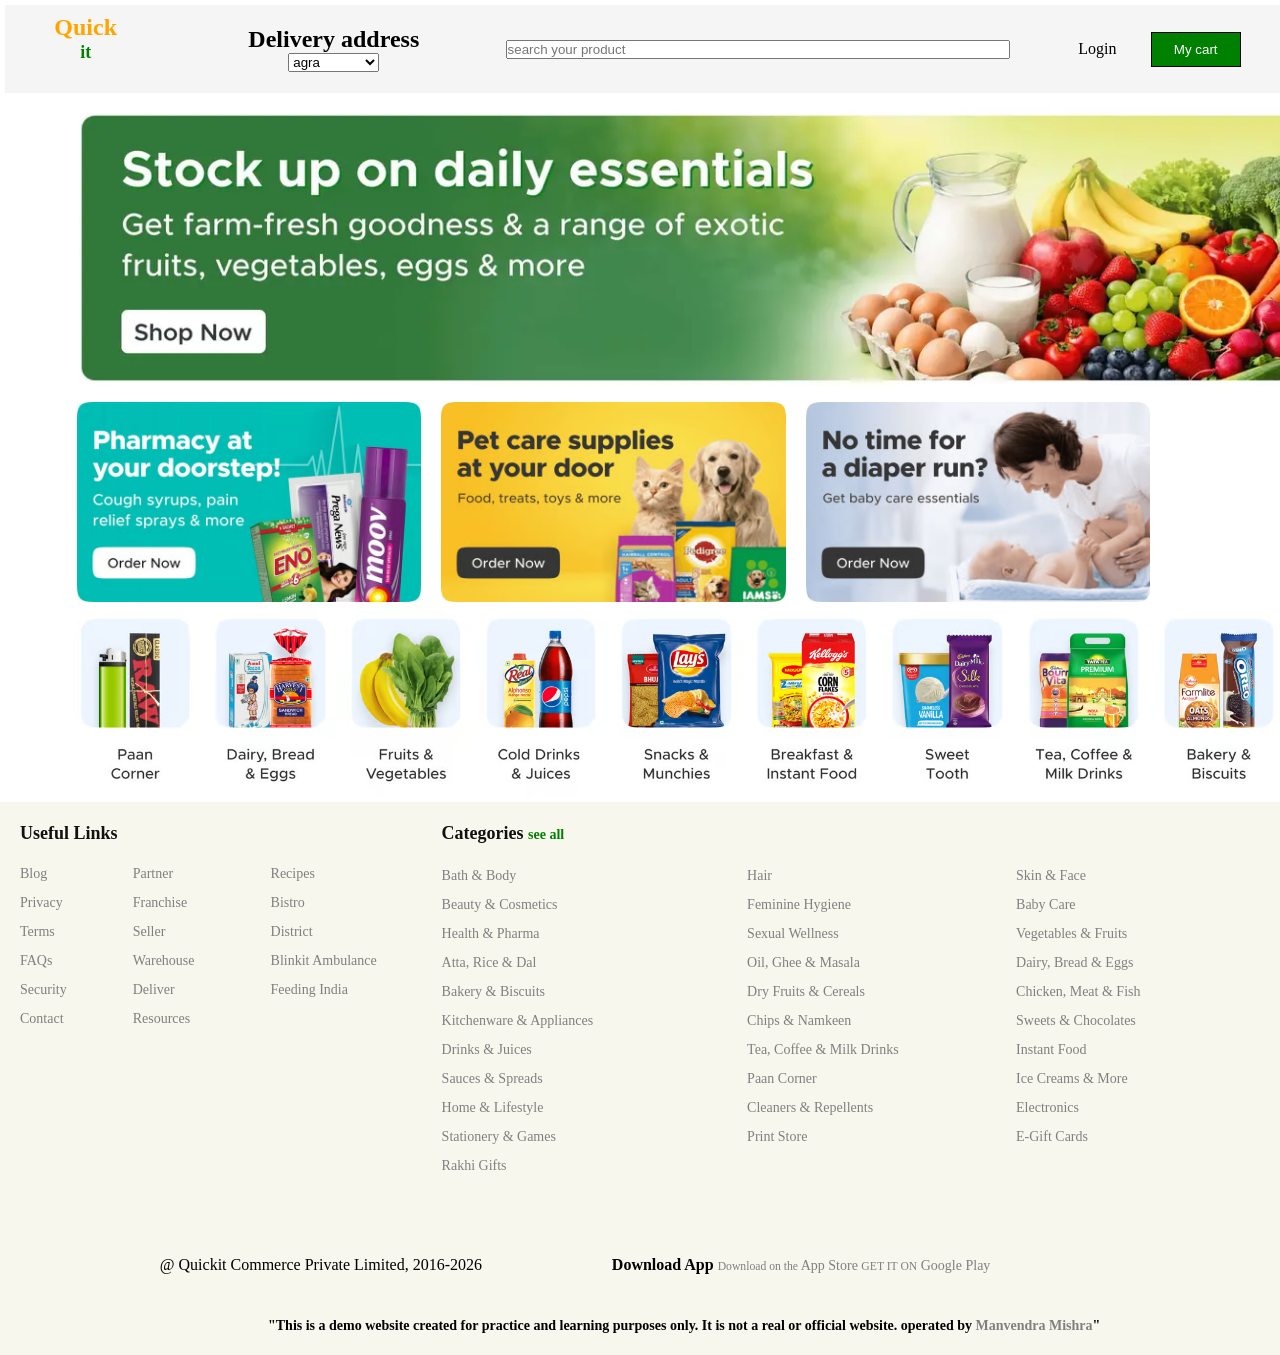
==== index.html @ 388c7b47 "Update index.html" ====
<!DOCTYPE html>
<html lang="en">
<head>
    <meta charset="UTF-8">
    <meta name="viewport" content="width=device-width, initial-scale=1.0">
    <title>Document</title>
</head>
<link rel="stylesheet" href="hii.css">
<body>
    <header>
        <div id="ha">
        <h2 style="color: orange;text-align:center ;padding-left: 5px;">Quick</h2>
        <h3 style="color:green;text-align:center;padding-left: 5px;">it</h3></div>
        <div class="loc">
        <bold><h2>Delivery address</h2></bold>
        <select>
            <option>agra</option> 
            <option>mathura</option>
            <option>gla univerty</option>
        </select></div>
        <input style="width: 40%;" placeholder="search your product">
        <a href="#" style="height:80px;cursor:pointer;"></a>Login</a>

        <button style="border: 1px solid black;background-color: green; height: 35px;color: white;width: 90px;cursor: pointer;">My cart</button>
    </header>
    <center>
       <div id="ba"><img src="Frame-1437256605-2-2.webp" style=" padding-left: 5%;
    padding-right: 5%;height: 300px"></div> 
        <div id="bb">
            <img src="pharmacy-WEB.avif">
            <img src="pet_crystal_WEB-1.avif">
            <img src="baby_crystal_WEB-1.avif">
        </div>
        <div id="bc"> 
            <img src="paan-corner_web.avif" id="img">
            <img src="Slice-2_10.avif" id="img" >
            <img src="Slice-3_9.avif"  id="img" >
            <img src="Slice-4_9.avif"  id="img" >
            <img src="Slice-5_4.avif"  id="img" >
            <img src="Slice-6_5.avif"  id="img" >
            <img src="Slice-7_3.avif"  id="img" >
            <img src="Slice-7-1_0.avif"id="img" >
            <img src="Slice-8_4.avif"  id="img" >
            <img src="Slice-10.avif"   id="img" >   
            <img src="Slice-11.avif"   id="img" >   
            <img src="Slice-12.avif"   id="img" >   
            <img src="Slice-13.avif"   id="img" >   
            <img src="Slice-14.avif"   id="img" >   
            <img src="Slice-15.avif"   id="img" >   
            <img src="Slice-16.avif"   id="img" >   
            <img src="Slice-17.avif"   id="img" >   
            <img src="Slice-18.avif"   id="img" >   
            <img src="Slice-19.avif"   id="img" >   
        </div>
    </center>
    

<footer >

    <div class="links">

        
        <div class="useful-links" >
            <h3>Useful Links</h3>

            <div  class="links-grid" >
                <ul>
                    <li><a href="#">Blog</a></li>
                    <li><a href="#">Privacy</a></li>
                    <li><a href="#">Terms</a></li>
                    <li><a href="#">FAQs</a></li>
                    <li><a href="#">Security</a></li>
                    <li><a href="#">Contact</a></li>
                </ul>

                <ul>
                    <li><a href="#">Partner</a></li>
                    <li><a href="#">Franchise</a></li>
                    <li><a href="#">Seller</a></li>
                    <li><a href="#">Warehouse</a></li>
                    <li><a href="#">Deliver</a></li>
                    <li><a href="#">Resources</a></li>
                </ul>

                <ul>
                    <li><a href="#">Recipes</a></li>
                    <li><a href="#">Bistro</a></li>
                    <li><a href="#">District</a></li>
                    <li><a href="#">Blinkit Ambulance</a></li>
                    <li><a href="#">Feeding India</a></li>
                </ul>
            </div>
        </div>

        
        <div class="Categories" >
            <h3>Categories <a href="#" style="color: green;">see all</a></h3>

            <div class="categories-grid">
                <ul>
                    <li>Bath & Body</li>
                    <li>Beauty & Cosmetics</li>
                    <li>Health & Pharma</li>
                    <li>Atta, Rice & Dal</li>
                    <li>Bakery & Biscuits</li>
                    <li>Kitchenware & Appliances</li>
                    <li>Drinks & Juices</li>
                    <li>Sauces & Spreads</li>
                    <li>Home & Lifestyle</li>
                    <li>Stationery & Games</li>
                    <li>Rakhi Gifts</li>
                </ul>

                <ul>
                    <li>Hair</li>
                    <li>Feminine Hygiene</li>
                    <li>Sexual Wellness</li>
                    <li>Oil, Ghee & Masala</li>
                    <li>Dry Fruits & Cereals</li>
                    <li>Chips & Namkeen</li>
                    <li>Tea, Coffee & Milk Drinks</li>
                    <li>Paan Corner</li>
                    <li>Cleaners & Repellents</li>
                    <li>Print Store</li>
                </ul>

                <ul>
                    <li>Skin & Face</li>
                    <li>Baby Care</li>
                    <li>Vegetables & Fruits</li>
                    <li>Dairy, Bread & Eggs</li>
                    <li>Chicken, Meat & Fish</li>
                    <li>Sweets & Chocolates</li>
                    <li>Instant Food</li>
                    <li>Ice Creams & More</li>
                    <li>Electronics</li>
                    <li>E-Gift Cards</li>
                </ul>
            </div>
        </div>

    </div>

    
    <div class="footer-bottom">

        <p>
            @ Quickit Commerce Private Limited, 2016-2026
        </p>

        <div >
            <strong>Download App</strong>

            <a href="#"">
                <i ></i>
                <span>
                    <small>Download on the</small>
                    App Store
                </span>
            </a>

            <a href="#" ">
                <i></i>
                <span>
                    <small>GET IT ON</small>
                    Google Play
                </span>
            </a>
        </div>

        <div clas="socials">
            <a href="#" aria-label="Facebook"><i"></i></a>
            <a href="#" aria-label="X"><i></i></a>
            <a href="#" aria-label="Instagram"><i></i></a>
            <a href="#" aria-label="LinkedIn"><i></i></a>
            <a href="#" aria-label="Threads"><i></i></a>
        </div>

    </div>

    
    <p class="disclaimer" >
       <b > "This is a demo website created for practice and learning purposes only. It is not a real or official website.  operated by  <a href="https://portfolio-green-five-34.vercel.app"> Manvendra Mishra</a>"</b>
    </p>
</footer>



</body>
</html>
---- hii.css ----
*{
    margin: 0;
    padding: 0;
    box-sizing: border-box;
}
header{
    display: flex;
    text-align: center;
    padding: 10px;
    margin: 5px;
    background-color:  whitesmoke;
    width: 100%;
    height: 88px;
    align-items:center;
     justify-content: space-evenly;
}
.loc{
        width: 320px;
        padding-left: 45px;

}

#bb{
    display: flex;
     padding-left: 6%;
    height:200px;
    text-align: center;
    gap: 20px;

}
#bc{
    overflow-x: scroll;
    flex-wrap: nowrap;
    display: flex;
    width: 100%;
     padding-left: 5%;

}

#img{
    height: 200px;
}

footer {
    display: flex;
    justify-content: space-between;
    flex-wrap: wrap;
    padding: 20px;
    background: rgb(247, 247, 237);
    width: 100%;
}
a {
    color: gray;
    text-decoration: none;
    font-size: 14px;
    margin-bottom: 10px;
}
h3 {
    font-size: 18px;
    font-weight: 700;
    line-height: 22px;
    margin-bottom: 22px;
    color: #111;
}
.links {
    display: flex;
    flex-direction: column;
    width: 23%;
     width: 100%;
    display: grid;
    grid-template-columns: 34% 66%;
    padding: 0 0 38px;
}
.useful-links {
    padding-left: 0;
    padding-right: 20px;
}
.links-grid {
    display: grid;
    grid-template-columns: 1fr 1.25fr 1.5fr;
    column-gap: 12px;
}
ul {
    list-style: none;
}
li {
    color: #808080;
    font-size: 14px;
    line-height: 16px;
    font-weight: 400;
    margin-bottom: 13px;
    white-space: nowrap;
    cursor: pointer;
}
 
.categories {
    width: 100%;
}
.categories-grid {
    display: grid;
    grid-template-columns: 1.15fr 1fr 1fr;
    column-gap: 25px;
    width: 100%;
}
.footer-bottom {
    width: 100%;
    height: 80px;
    display: flex;
    align-items: center;
    justify-content: space-evenly;
    padding: 10px 25px;
    gap: 15px;
}

.p {
    font-size: 12px;
    color: #808080;
    white-space: nowrap;
}

.socials {
    display: flex;
    align-items: center;
    gap: 22px;
}
.socials a {
    width: 40px;
    height: 40px;
    background: #222;
    color: #fff;
    border-radius: 50%;
    display: flex;
    align-items: center;
    justify-content: center;
    text-decoration: none;
    font-size: 20px;
    font-weight: bold;
    flex-shrink: 0;
}
 .disclaimer {
    padding: 12px 12px 0;
    font-size: 14px;
    line-height: 18px;
    font-weight: 400;
    padding-left: 20%;
    display: flex;
 }
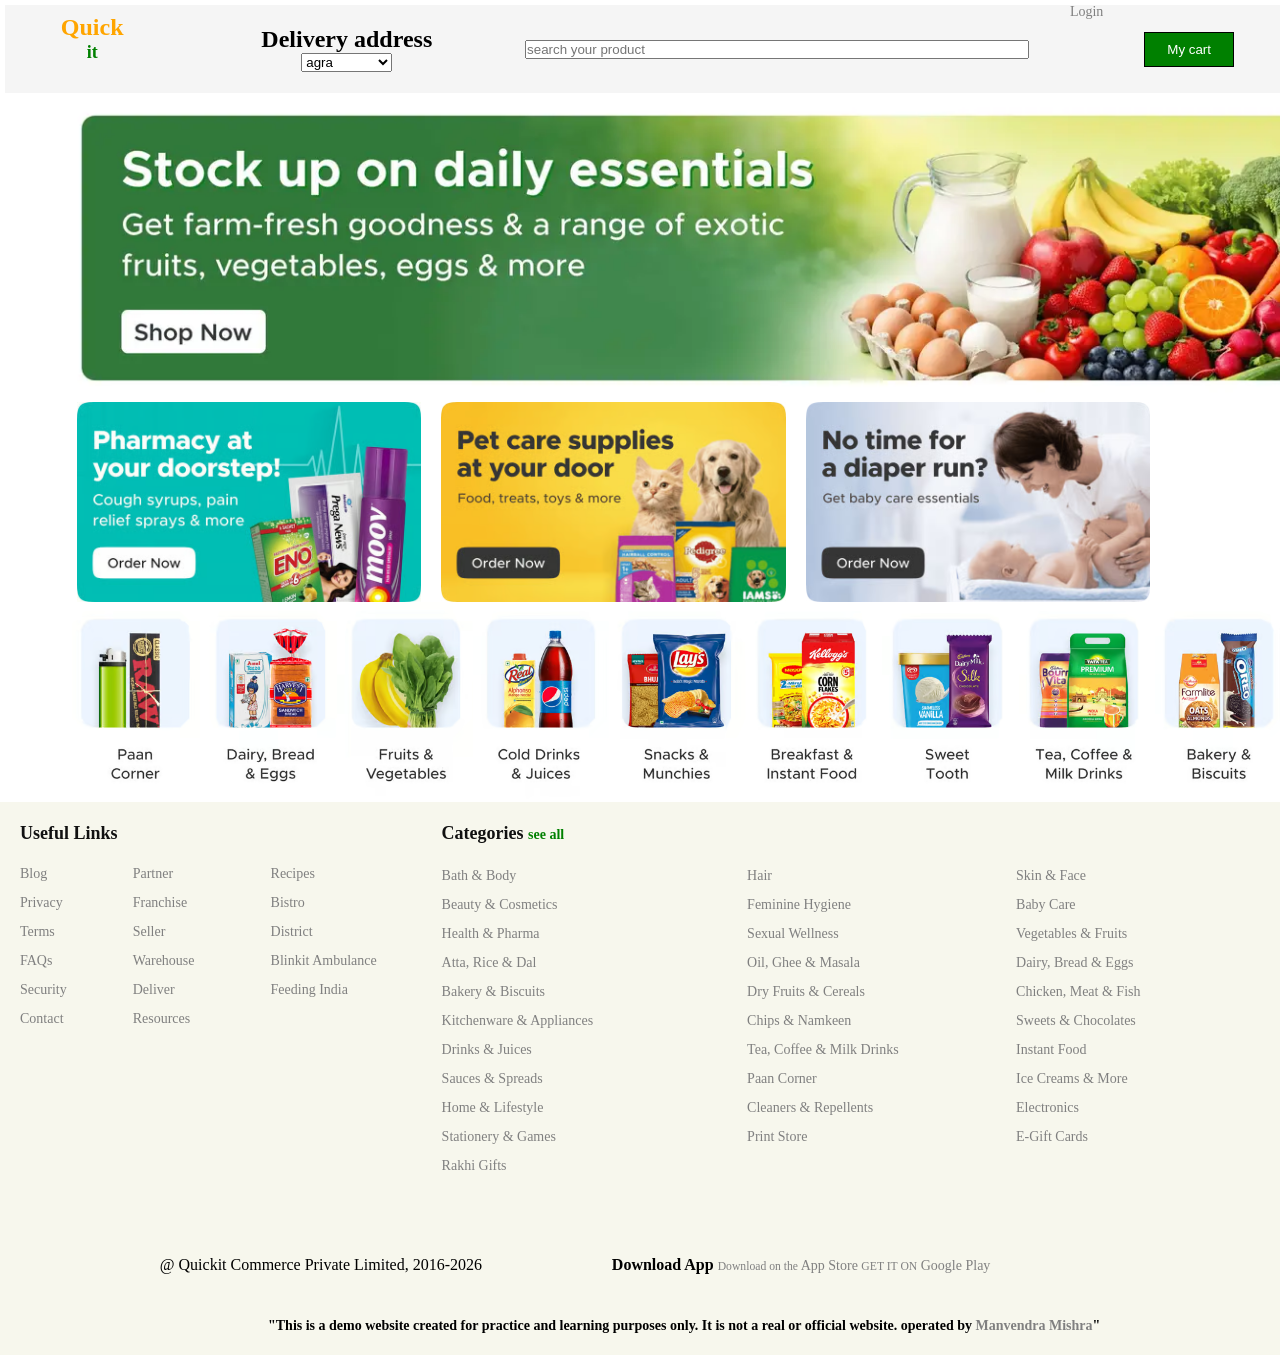
==== commit e9576671: "Update index.html" ====
--- a/index.html
+++ b/index.html
@@ -19,7 +19,7 @@
             <option>gla univerty</option>
         </select></div>
         <input style="width: 40%;" placeholder="search your product">
-        <a href="#" style="height:80px;cursor:pointer;"></a>Login</a>
+        <a href="#" style="height:80px;cursor:pointer;">Login</a>
 
         <button style="border: 1px solid black;background-color: green; height: 35px;color: white;width: 90px;cursor: pointer;">My cart</button>
     </header>
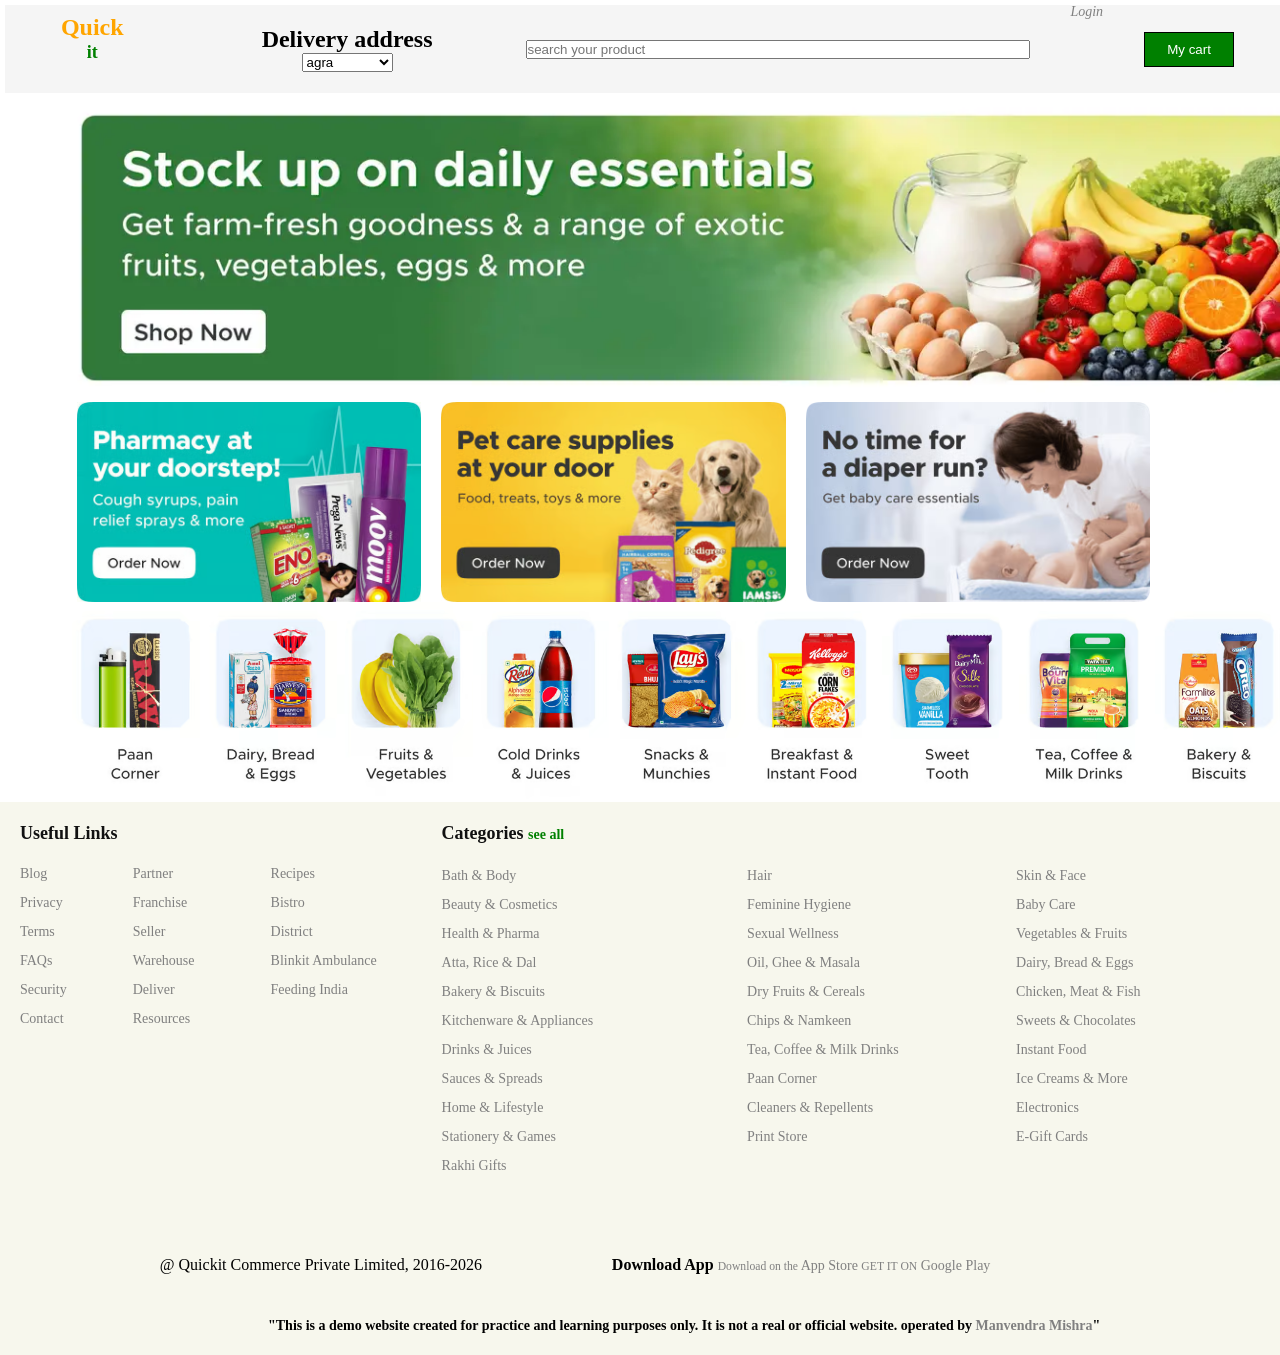
==== commit c07f79be: "Update index.html" ====
--- a/index.html
+++ b/index.html
@@ -19,7 +19,7 @@
             <option>gla univerty</option>
         </select></div>
         <input style="width: 40%;" placeholder="search your product">
-        <a href="#" style="height:80px;cursor:pointer;">Login</a>
+        <a href="#" style="height:80px;cursor:pointer;"><i>Login</i> </a>
 
         <button style="border: 1px solid black;background-color: green; height: 35px;color: white;width: 90px;cursor: pointer;">My cart</button>
     </header>
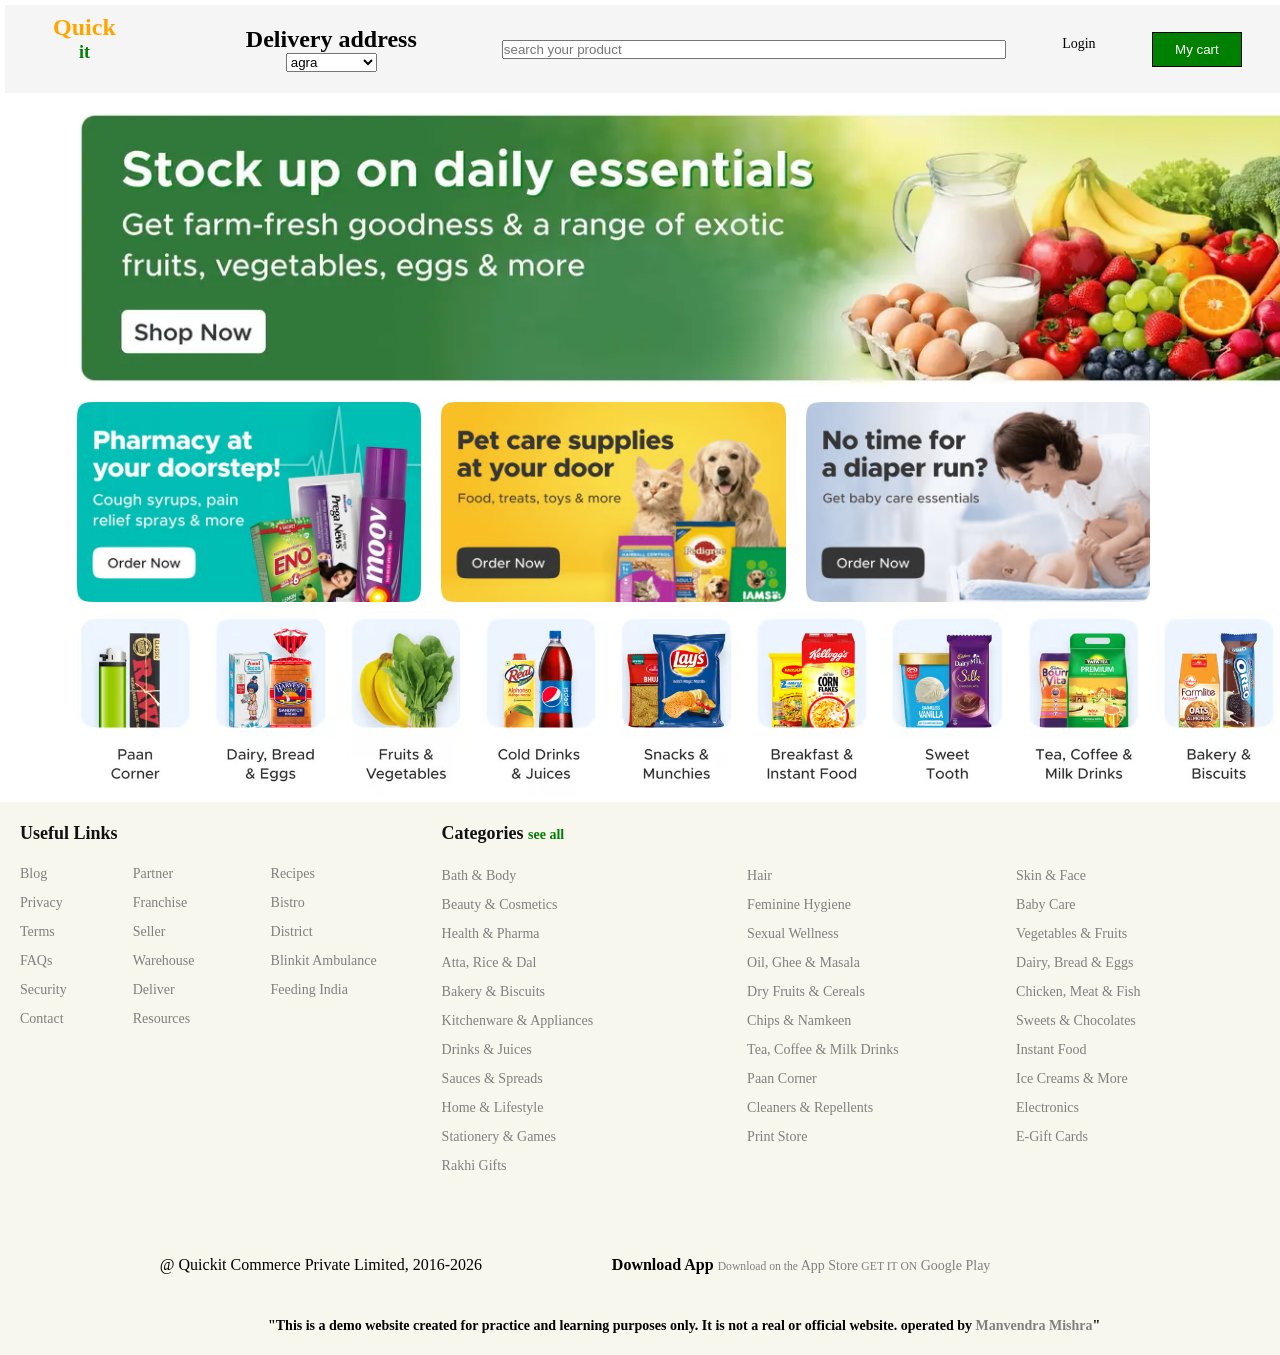
==== commit d050ccb3: "Update index.html" ====
--- a/index.html
+++ b/index.html
@@ -19,7 +19,7 @@
             <option>gla univerty</option>
         </select></div>
         <input style="width: 40%;" placeholder="search your product">
-        <a href="#" style="height:80px;cursor:pointer;"><i>Login</i> </a>
+        <a href="#top" style="width:80px;cursor:pointer;text-align:center;color:black;">Login </a>
 
         <button style="border: 1px solid black;background-color: green; height: 35px;color: white;width: 90px;cursor: pointer;">My cart</button>
     </header>
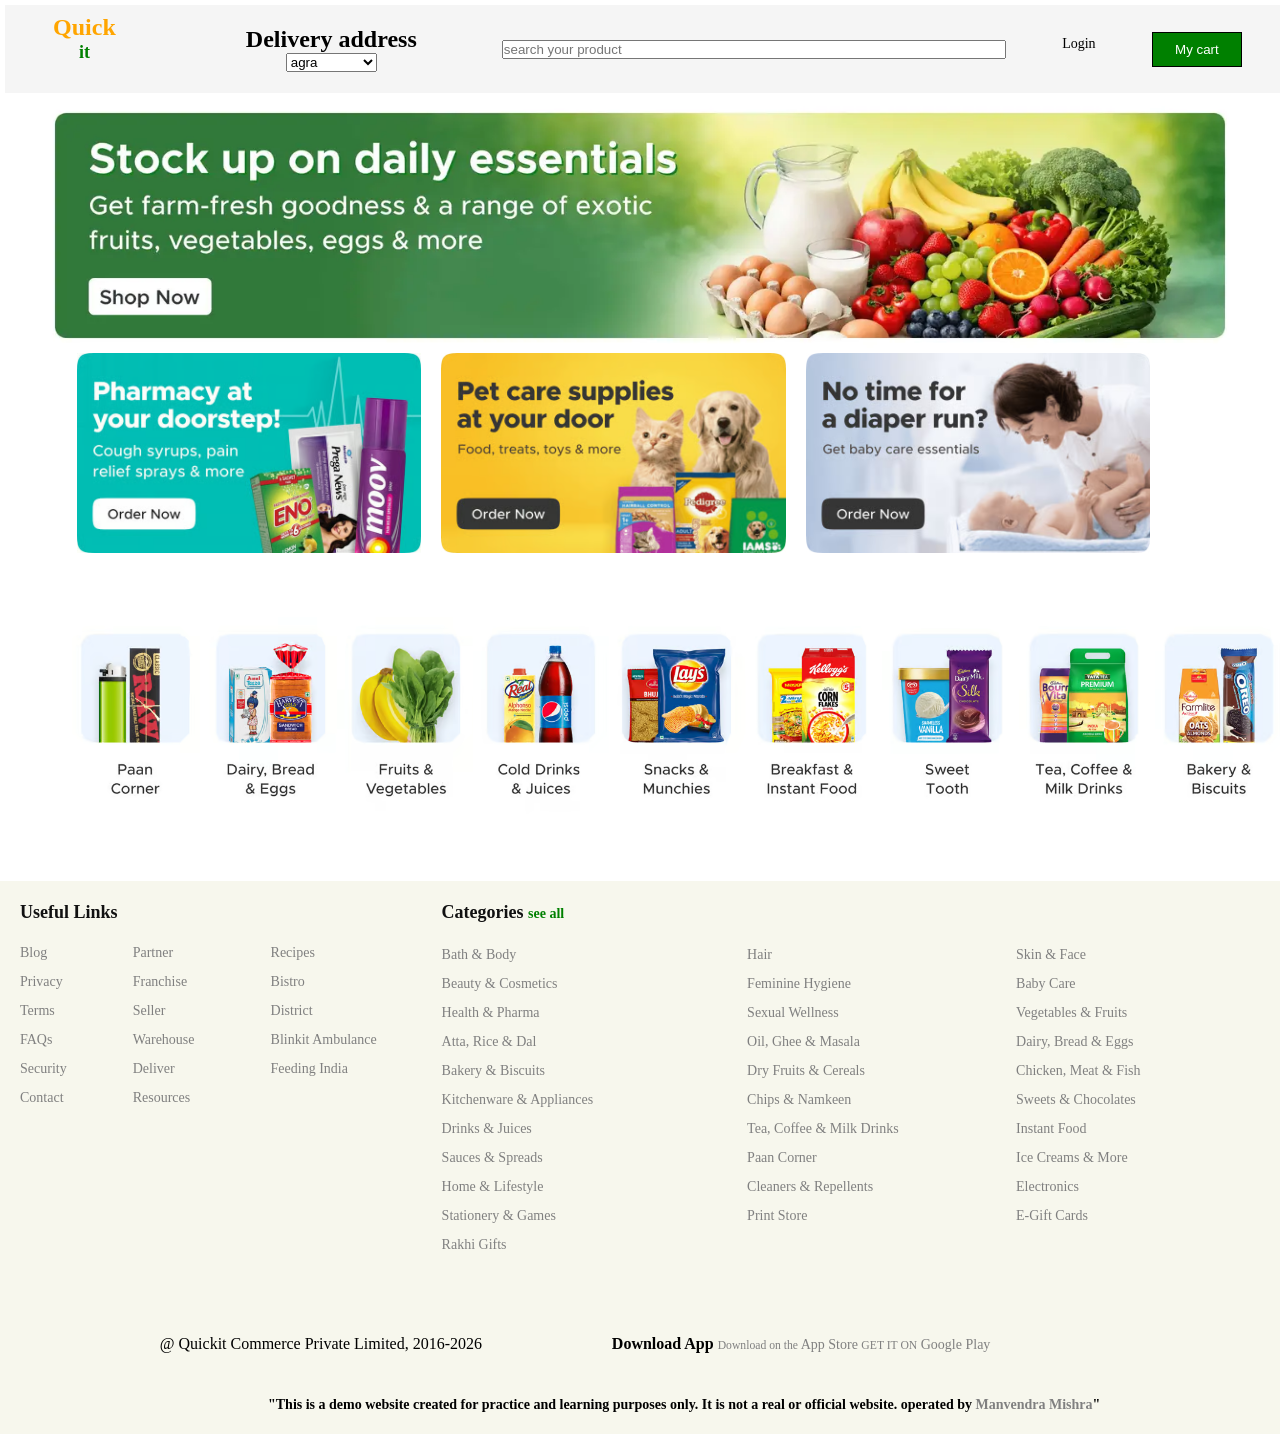
==== commit 6f4be704: "Improve image styling in index.html Updated image styles for better responsiveness and appearance." ====
--- a/index.html
+++ b/index.html
@@ -24,8 +24,11 @@
         <button style="border: 1px solid black;background-color: green; height: 35px;color: white;width: 90px;cursor: pointer;">My cart</button>
     </header>
     <center>
-       <div id="ba"><img src="Frame-1437256605-2-2.webp" style=" padding-left: 5%;
-    padding-right: 5%;height: 300px"></div> 
+       <div id="ba"><img src="Frame-1437256605-2-2.webp" style="     width: 100%;
+    max-width: 1200px;
+    height: auto;
+    display: block;
+    border-radius: 8px"></div> 
         <div id="bb">
             <img src="pharmacy-WEB.avif">
             <img src="pet_crystal_WEB-1.avif">
--- a/hii.css
+++ b/hii.css
@@ -2,6 +2,7 @@
     margin: 0;
     padding: 0;
     box-sizing: border-box;
+    max-width: 100%;
 }
 header{
     display: flex;
@@ -33,14 +34,13 @@
     flex-wrap: nowrap;
     display: flex;
     width: 100%;
-     padding-left: 5%;
+     padding: 5%;
 
 }
 
 #img{
     height: 200px;
 }
-
 footer {
     display: flex;
     justify-content: space-between;
@@ -144,4 +144,31 @@
     font-weight: 400;
     padding-left: 20%;
     display: flex;
- }+ }
+@media (min-width: 601px) and (max-width: 900px) {
+    header {
+        gap: 10px;
+        padding: 12px 2%;
+    }
+
+    .loc {
+        width: 260px;
+    }
+
+    .links {
+        grid-template-columns: minmax(0, 1fr);
+    }
+
+    .links-grid {
+        grid-template-columns: repeat(3, minmax(0, 1fr));
+    }
+
+    .categories-grid {
+        gap: 12px;
+    }
+
+    #img {
+        height: 160px;
+    }
+}
+
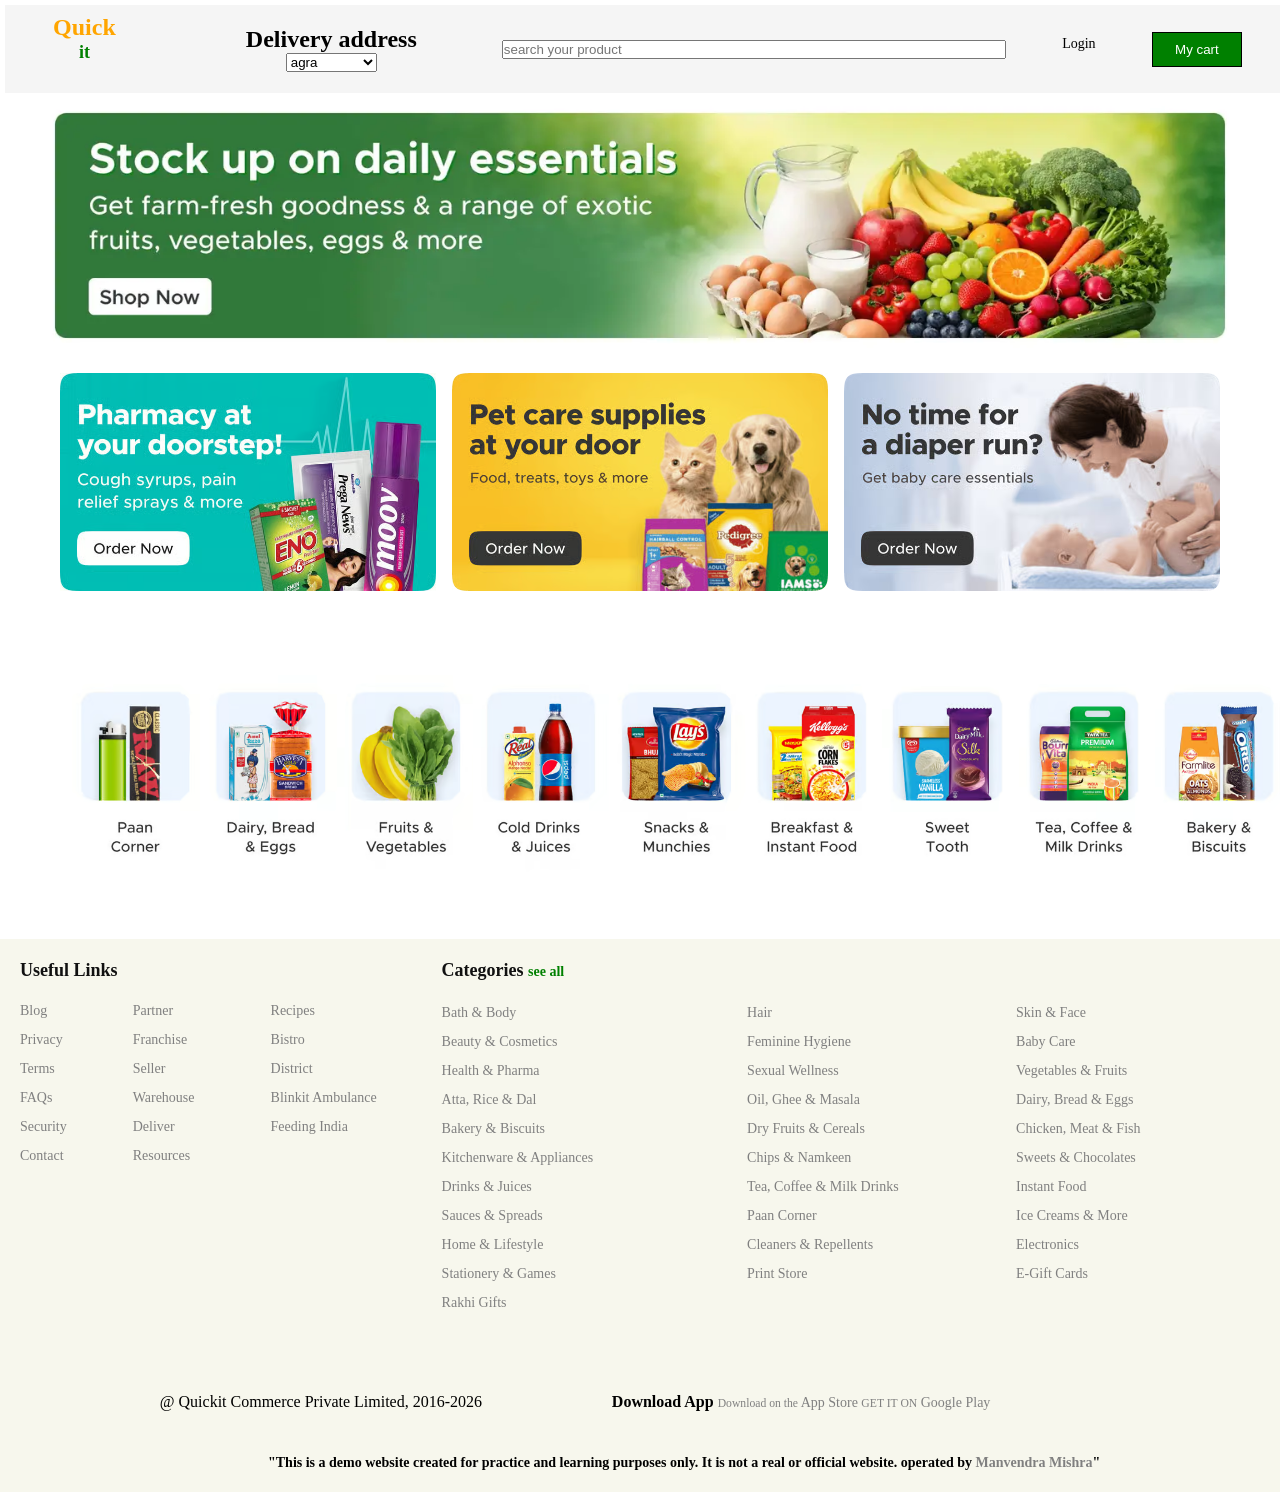
==== commit 9b1afef6: "Update links to point to processing.html" ====
--- a/index.html
+++ b/index.html
@@ -19,7 +19,7 @@
             <option>gla univerty</option>
         </select></div>
         <input style="width: 40%;" placeholder="search your product">
-        <a href="#top" style="width:80px;cursor:pointer;text-align:center;color:black;">Login </a>
+        <a href="proceesing.html" style="width:80px;cursor:pointer;text-align:center;color:black;">Login </a>
 
         <button style="border: 1px solid black;background-color: green; height: 35px;color: white;width: 90px;cursor: pointer;">My cart</button>
     </header>
@@ -68,36 +68,36 @@
 
             <div  class="links-grid" >
                 <ul>
-                    <li><a href="#">Blog</a></li>
-                    <li><a href="#">Privacy</a></li>
-                    <li><a href="#">Terms</a></li>
-                    <li><a href="#">FAQs</a></li>
-                    <li><a href="#">Security</a></li>
-                    <li><a href="#">Contact</a></li>
+                    <li><a href="proceesing.html">Blog</a></li>
+                    <li><a href="proceesing.html">Privacy</a></li>
+                    <li><a href="proceesing.html">Terms</a></li>
+                    <li><a href="proceesing.html">FAQs</a></li>
+                    <li><a href="proceesing.html">Security</a></li>
+                    <li><a href="proceesing.html">Contact</a></li>
                 </ul>
 
                 <ul>
-                    <li><a href="#">Partner</a></li>
-                    <li><a href="#">Franchise</a></li>
-                    <li><a href="#">Seller</a></li>
-                    <li><a href="#">Warehouse</a></li>
-                    <li><a href="#">Deliver</a></li>
-                    <li><a href="#">Resources</a></li>
+                    <li><a href="proceesing.html">Partner</a></li>
+                    <li><a href="proceesing.html">Franchise</a></li>
+                    <li><a href="proceesing.html">Seller</a></li>
+                    <li><a href="proceesing.html">Warehouse</a></li>
+                    <li><a href="proceesing.html">Deliver</a></li>
+                    <li><a href="proceesing.html">Resources</a></li>
                 </ul>
 
                 <ul>
-                    <li><a href="#">Recipes</a></li>
-                    <li><a href="#">Bistro</a></li>
-                    <li><a href="#">District</a></li>
-                    <li><a href="#">Blinkit Ambulance</a></li>
-                    <li><a href="#">Feeding India</a></li>
+                    <li><a href="proceesing.html">Recipes</a></li>
+                    <li><a href="proceesing.html">Bistro</a></li>
+                    <li><a href="proceesing.html">District</a></li>
+                    <li><a href="proceesing.html">Blinkit Ambulance</a></li>
+                    <li><a href="proceesing.html">Feeding India</a></li>
                 </ul>
             </div>
         </div>
 
         
         <div class="Categories" >
-            <h3>Categories <a href="#" style="color: green;">see all</a></h3>
+            <h3>Categories <a href="proceesing.html" style="color: green;">see all</a></h3>
 
             <div class="categories-grid">
                 <ul>
@@ -154,7 +154,7 @@
         <div >
             <strong>Download App</strong>
 
-            <a href="#"">
+            <a href="proceesing.html"">
                 <i ></i>
                 <span>
                     <small>Download on the</small>
@@ -162,7 +162,7 @@
                 </span>
             </a>
 
-            <a href="#" ">
+            <a href="proceesing.html" ">
                 <i></i>
                 <span>
                     <small>GET IT ON</small>
@@ -172,11 +172,11 @@
         </div>
 
         <div clas="socials">
-            <a href="#" aria-label="Facebook"><i"></i></a>
-            <a href="#" aria-label="X"><i></i></a>
-            <a href="#" aria-label="Instagram"><i></i></a>
-            <a href="#" aria-label="LinkedIn"><i></i></a>
-            <a href="#" aria-label="Threads"><i></i></a>
+            <a href="proceesing.html" aria-label="Facebook"><i"></i></a>
+            <a href="proceesing.html" aria-label="X"><i></i></a>
+            <a href="proceesing.html" aria-label="Instagram"><i></i></a>
+            <a href="proceesing.html" aria-label="LinkedIn"><i></i></a>
+            <a href="proceesing.html" aria-label="Threads"><i></i></a>
         </div>
 
     </div>
--- a/hii.css
+++ b/hii.css
@@ -22,12 +22,12 @@
 }
 
 #bb{
-    display: flex;
-     padding-left: 6%;
-    height:200px;
-    text-align: center;
-    gap: 20px;
-
+    display: grid;
+    grid-template-columns: repeat(3, 1fr);
+    gap: 16px;
+    max-width: 1200px;
+    margin: 20px auto;
+    padding: 0 20px;
 }
 #bc{
     overflow-x: scroll;
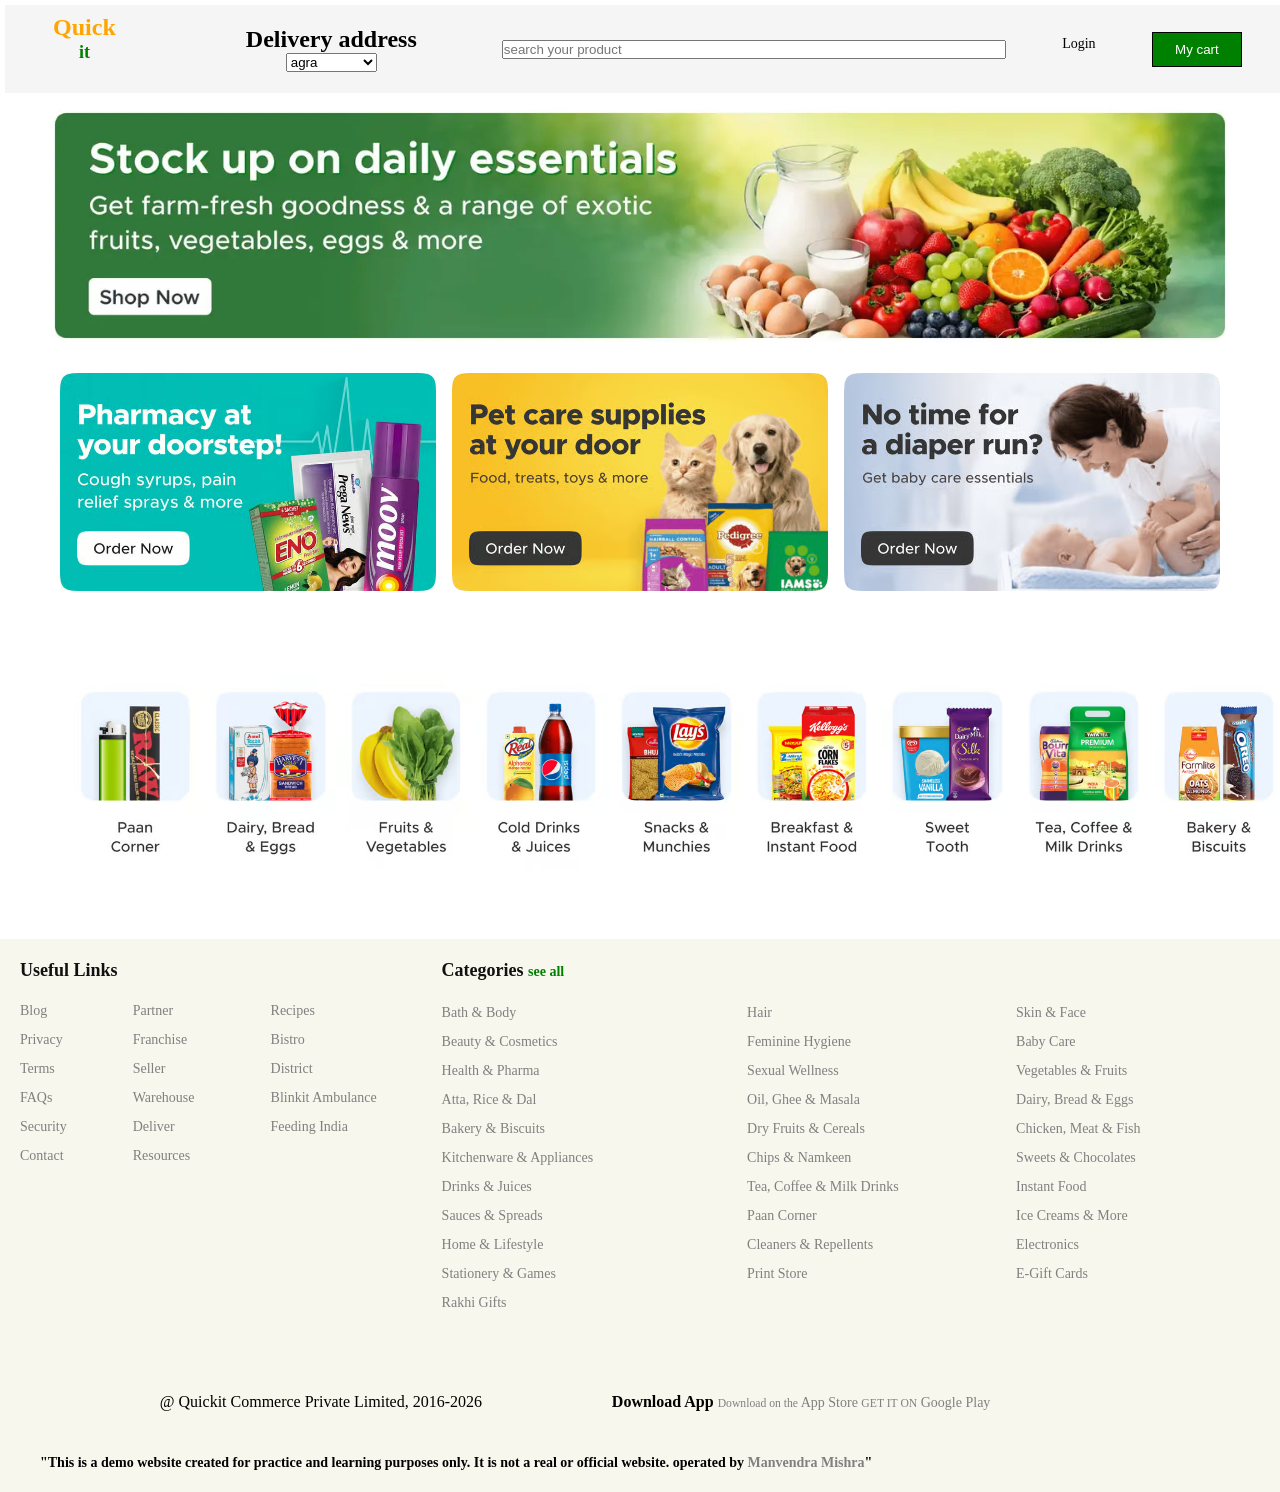
==== commit 87051e9e: "Add class to search input in index.html" ====
--- a/index.html
+++ b/index.html
@@ -18,7 +18,7 @@
             <option>mathura</option>
             <option>gla univerty</option>
         </select></div>
-        <input style="width: 40%;" placeholder="search your product">
+        <input  class="sea" style="width: 40%;" placeholder="search your product">
         <a href="proceesing.html" style="width:80px;cursor:pointer;text-align:center;color:black;">Login </a>
 
         <button style="border: 1px solid black;background-color: green; height: 35px;color: white;width: 90px;cursor: pointer;">My cart</button>
--- a/hii.css
+++ b/hii.css
@@ -63,12 +63,10 @@
     color: #111;
 }
 .links {
-    display: flex;
-    flex-direction: column;
+    display: grid;
+grid-template-columns: 34% 66%;
     width: 23%;
      width: 100%;
-    display: grid;
-    grid-template-columns: 34% 66%;
     padding: 0 0 38px;
 }
 .useful-links {
@@ -89,7 +87,8 @@
     line-height: 16px;
     font-weight: 400;
     margin-bottom: 13px;
-    white-space: nowrap;
+    white-space: normal;
+overflow-wrap: anywhere;
     cursor: pointer;
 }
  
@@ -142,21 +141,83 @@
     font-size: 14px;
     line-height: 18px;
     font-weight: 400;
-    padding-left: 20%;
-    display: flex;
+    padding-left: 20px;
+display: block;
+width: 100%;
  }
-@media (min-width: 601px) and (max-width: 900px) {
-    header {
-        gap: 10px;
-        padding: 12px 2%;
-    }
-
-    .loc {
-        width: 260px;
-    }
-
+@media (min-width:100px) and (max-width: 900px) {
+  header {
+        display: grid;
+        grid-template-columns: 1fr 1fr;
+        align-items: center;
+        width: 100%;
+        height: auto;
+        margin: 0;
+        gap: 8px 12px;
+padding: 10px 12px;
+        background-color: whitesmoke;
+    }
+
+    /* Row 1: Name and delivery address */
+    header .name {
+        grid-column: 1;
+        grid-row: 1;
+        text-align: left;
+        min-width: 0;
+    }
+
+    header .loc {
+        grid-column: 2;
+        grid-row: 1;
+        width: 100%;
+        max-width: 100%;
+        padding: 0;
+        text-align: right;
+        min-width: 0;
+    }
+
+    /* Row 2: Search bar */
+    header input {
+        grid-column: 1 / -1;
+        grid-row: 2;
+        width: 100%;
+        min-width: 0;
+        height: 42px;
+        padding: 0 12px;
+        border: 1px solid #ddd;
+        border-radius: 6px;
+        box-sizing: border-box;
+    }
+
+    /* Row 3: Login and My Cart */
+    header .login {
+        grid-column: 1;
+        grid-row: 3;
+    }
+
+    header .cart {
+        grid-column: 2;
+        grid-row: 3;
+    }
+
+    header .login,
+    header .cart {
+        display: flex;
+        align-items: center;
+        justify-content: center;
+        gap: 8px;
+        width: 100%;
+        min-width: 0;
+        min-height: 42px;
+        padding: 8px;
+        text-align: center;
+        box-sizing: border-box;
+    }
     .links {
         grid-template-columns: minmax(0, 1fr);
+          display: flex;
+        flex-direction: column;
+        gap: 25px;
     }
 
     .links-grid {
@@ -170,5 +231,12 @@
     #img {
         height: 160px;
     }
-}
-
+    
+
+    .useful-links,
+    .categories {
+        width: 100%;
+    }
+}
+}
+
